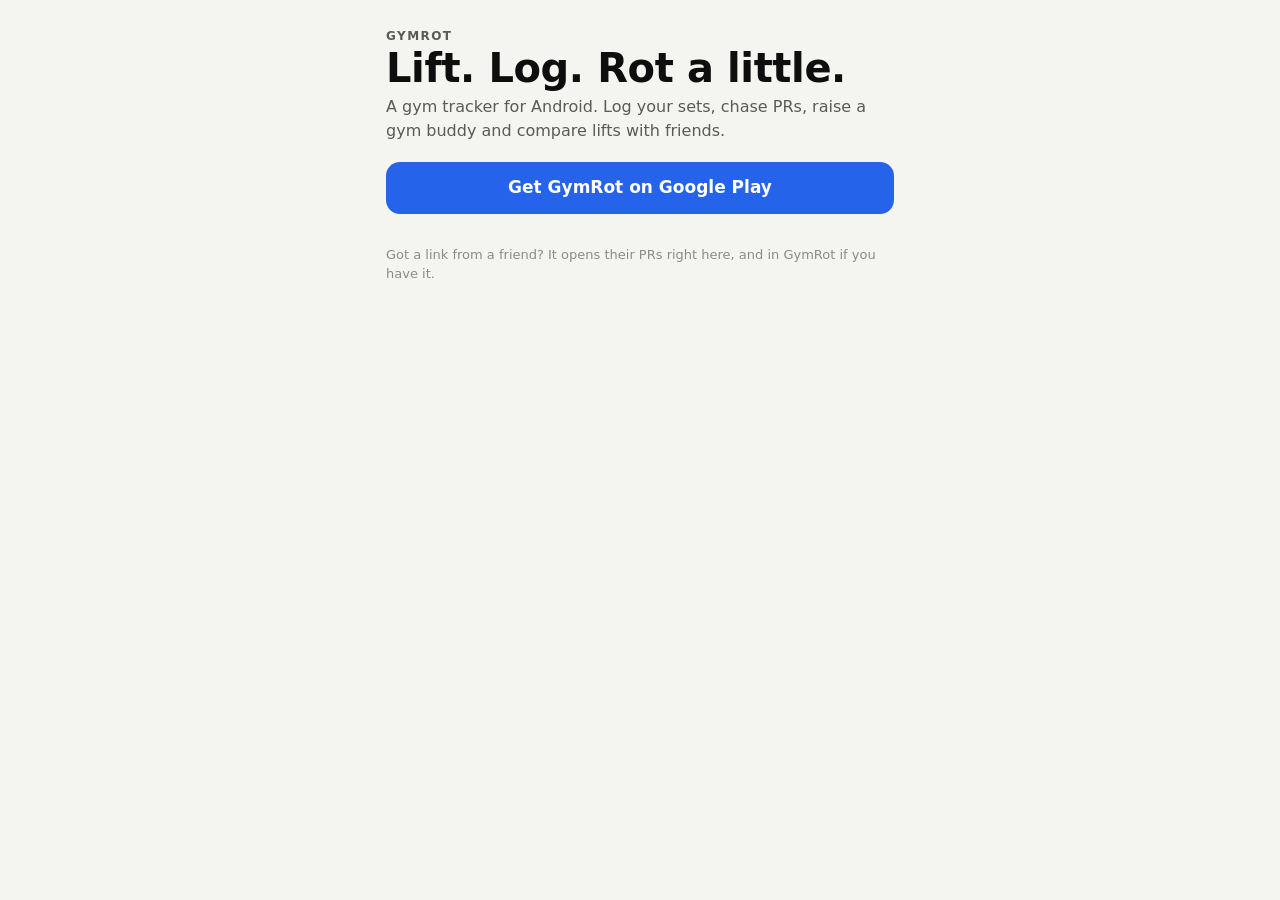
==== index.html @ f3f530c4 "Serve the site from the repo root" ====
<!doctype html>
<html lang="en">
<head>
  <meta charset="utf-8">
  <meta name="viewport" content="width=device-width, initial-scale=1">
  <title>GymRot</title>
  <meta name="description" content="A gym tracker for Android. Log workouts, chase PRs and compare them with friends.">
  <meta name="theme-color" content="#F4F4F0" media="(prefers-color-scheme: light)">
  <meta name="theme-color" content="#0A0A0A" media="(prefers-color-scheme: dark)">
  <link rel="stylesheet" href="c/style.css">
</head>
<body>
<main>
  <div class="kicker">GymRot</div>
  <h1 class="cond">Lift. Log. Rot a little.</h1>
  <p>A gym tracker for Android. Log your sets, chase PRs, raise a gym buddy and compare lifts with friends.</p>
  <div class="actions">
    <a class="button primary cond" href="https://play.google.com/store/apps/details?id=com.gymrot.app">Get GymRot on Google Play</a>
  </div>
  <footer>Got a link from a friend? It opens their PRs right here, and in GymRot if you have it.</footer>
</main>
</body>
</html>
---- c/style.css ----
/* Same tokens as the app: res/values/colors.xml (light) and res/values-night/colors.xml (dark). */
:root {
  --bg: #F4F4F0;
  --surface: #FFFFFF;
  --surface-2: #ECECE7;
  --line: #E4E4DE;
  --ink: #0E0E0E;
  --ink-2: #5A5A56;
  --ink-3: #8C8C86;
  --accent: #2563EB;
  --on-accent: #FFFFFF;
  --accent-text: #1D4ED8;
  color-scheme: light;
}

@media (prefers-color-scheme: dark) {
  :root {
    --bg: #0A0A0A;
    --surface: #161616;
    --surface-2: #212121;
    --line: #242424;
    --ink: #F2F2EE;
    --ink-2: #A1A19B;
    --ink-3: #6E6E69;
    --accent: #D4FF3A;
    --on-accent: #0E0E0E;
    --accent-text: #D4FF3A;
    color-scheme: dark;
  }
}

* { box-sizing: border-box; }

body {
  margin: 0;
  background: var(--bg);
  color: var(--ink);
  font: 16px/1.45 Roboto, system-ui, -apple-system, "Segoe UI", sans-serif;
  -webkit-text-size-adjust: 100%;
}

main {
  max-width: 540px;
  margin: 0 auto;
  padding: 28px 16px 40px;
}

.cond {
  font-family: sans-serif-condensed, "Roboto Condensed", "Arial Narrow", system-ui, sans-serif;
  font-weight: 700;
}

.kicker {
  font-size: 12px;
  font-weight: 700;
  letter-spacing: .12em;
  text-transform: uppercase;
  color: var(--ink-2);
}

h1 {
  margin: 2px 0 6px;
  font-size: 40px;
  line-height: 1.05;
  letter-spacing: -.01em;
  overflow-wrap: anywhere;
}

h2 {
  margin: 28px 0 6px;
  font-size: 24px;
  line-height: 1.2;
}

p { margin: 0 0 12px; color: var(--ink-2); }

.meta { color: var(--ink-3); font-size: 14px; }

.tag {
  display: inline-block;
  margin-top: 10px;
  padding: 3px 10px;
  border-radius: 8px;
  background: var(--surface-2);
  color: var(--ink);
  font-size: 14px;
}

.actions { display: flex; flex-wrap: wrap; gap: 10px; margin: 20px 0 4px; }

.button {
  flex: 1 1 200px;
  display: flex;
  align-items: center;
  justify-content: center;
  min-height: 52px;
  padding: 0 18px;
  border-radius: 14px;
  background: var(--surface-2);
  color: var(--ink);
  font-size: 17px;
  text-decoration: none;
}

.button.primary { background: var(--accent); color: var(--on-accent); }
.button:active { transform: scale(.98); }

.card {
  background: var(--surface);
  border-radius: 18px;
  padding: 4px 16px;
}

.row {
  display: flex;
  align-items: center;
  gap: 12px;
  min-height: 60px;
  padding: 10px 0;
  border-top: 1px solid var(--line);
}

.row:first-child { border-top: 0; }
.row .what { flex: 1; min-width: 0; }
.row .name { font-weight: 700; overflow-wrap: anywhere; }
.row .sub { color: var(--ink-3); font-size: 14px; }
.row .value { font-size: 20px; font-variant-numeric: tabular-nums; white-space: nowrap; text-align: right; }

.head { display: flex; align-items: flex-end; justify-content: space-between; gap: 12px; }

.units {
  display: inline-flex;
  padding: 3px;
  border-radius: 12px;
  background: var(--surface-2);
}

.units button {
  min-width: 52px;
  min-height: 36px;
  border: 0;
  border-radius: 9px;
  background: transparent;
  color: var(--ink-2);
  font-size: 15px;
  cursor: pointer;
}

.units button[aria-pressed="true"] { background: var(--surface); color: var(--ink); }

.notice {
  background: var(--surface);
  border-radius: 18px;
  padding: 18px 16px;
  margin-top: 16px;
}

.notice p:last-child { margin-bottom: 0; }

footer {
  margin-top: 32px;
  color: var(--ink-3);
  font-size: 13px;
}

a { color: var(--accent-text); }
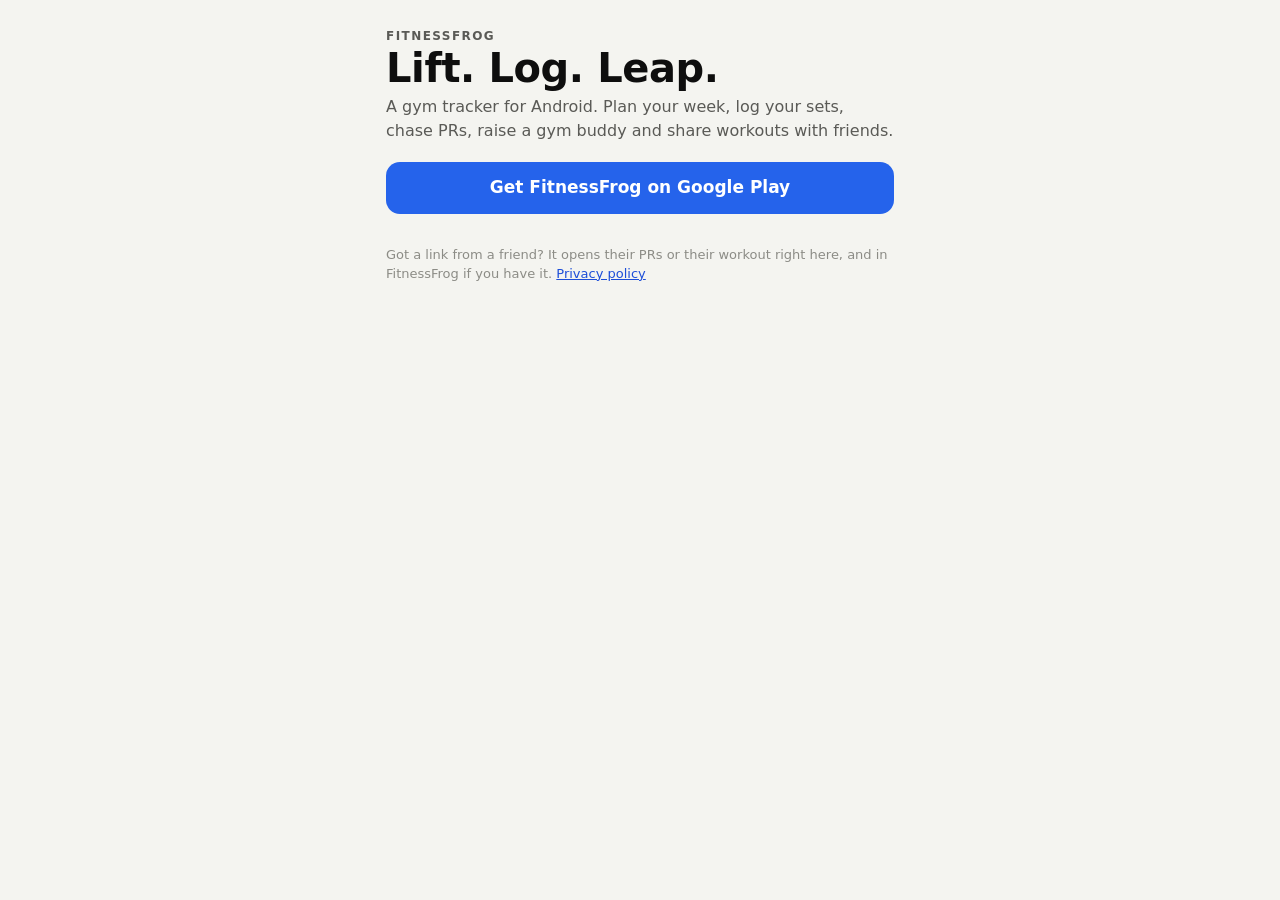
==== commit 7e7de24b: "FitnessFrog rename, home page and privacy policy" ====
--- a/index.html
+++ b/index.html
@@ -3,21 +3,21 @@
 <head>
   <meta charset="utf-8">
   <meta name="viewport" content="width=device-width, initial-scale=1">
-  <title>GymRot</title>
-  <meta name="description" content="A gym tracker for Android. Log workouts, chase PRs and compare them with friends.">
+  <title>FitnessFrog</title>
+  <meta name="description" content="A gym tracker for Android. Plan your week, log your sets, chase PRs and share workouts with friends.">
   <meta name="theme-color" content="#F4F4F0" media="(prefers-color-scheme: light)">
   <meta name="theme-color" content="#0A0A0A" media="(prefers-color-scheme: dark)">
   <link rel="stylesheet" href="c/style.css">
 </head>
 <body>
 <main>
-  <div class="kicker">GymRot</div>
-  <h1 class="cond">Lift. Log. Rot a little.</h1>
-  <p>A gym tracker for Android. Log your sets, chase PRs, raise a gym buddy and compare lifts with friends.</p>
+  <div class="kicker">FitnessFrog</div>
+  <h1 class="cond">Lift. Log. Leap.</h1>
+  <p>A gym tracker for Android. Plan your week, log your sets, chase PRs, raise a gym buddy and share workouts with friends.</p>
   <div class="actions">
-    <a class="button primary cond" href="https://play.google.com/store/apps/details?id=com.gymrot.app">Get GymRot on Google Play</a>
+    <a class="button primary cond" href="https://play.google.com/store/apps/details?id=com.fitnessfrog.app">Get FitnessFrog on Google Play</a>
   </div>
-  <footer>Got a link from a friend? It opens their PRs right here, and in GymRot if you have it.</footer>
+  <footer>Got a link from a friend? It opens their PRs or their workout right here, and in FitnessFrog if you have it. <a href="privacy/">Privacy policy</a></footer>
 </main>
 </body>
 </html>
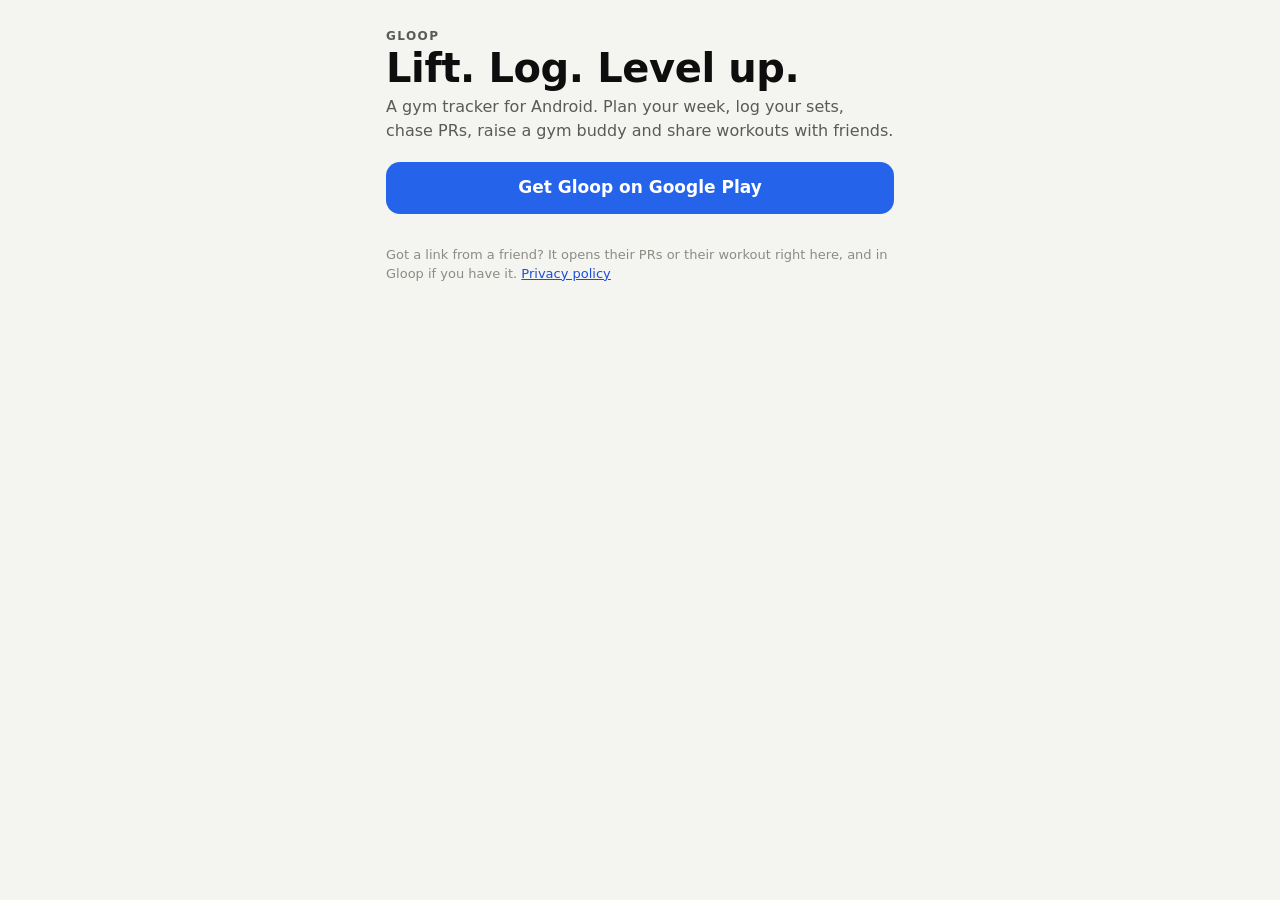
==== commit 04ebbc57: "Rename to Gloop" ====
--- a/index.html
+++ b/index.html
@@ -3,7 +3,7 @@
 <head>
   <meta charset="utf-8">
   <meta name="viewport" content="width=device-width, initial-scale=1">
-  <title>FitnessFrog</title>
+  <title>Gloop</title>
   <meta name="description" content="A gym tracker for Android. Plan your week, log your sets, chase PRs and share workouts with friends.">
   <meta name="theme-color" content="#F4F4F0" media="(prefers-color-scheme: light)">
   <meta name="theme-color" content="#0A0A0A" media="(prefers-color-scheme: dark)">
@@ -11,13 +11,13 @@
 </head>
 <body>
 <main>
-  <div class="kicker">FitnessFrog</div>
-  <h1 class="cond">Lift. Log. Leap.</h1>
+  <div class="kicker">Gloop</div>
+  <h1 class="cond">Lift. Log. Level up.</h1>
   <p>A gym tracker for Android. Plan your week, log your sets, chase PRs, raise a gym buddy and share workouts with friends.</p>
   <div class="actions">
-    <a class="button primary cond" href="https://play.google.com/store/apps/details?id=com.fitnessfrog.app">Get FitnessFrog on Google Play</a>
+    <a class="button primary cond" href="https://play.google.com/store/apps/details?id=com.fitnessfrog.app">Get Gloop on Google Play</a>
   </div>
-  <footer>Got a link from a friend? It opens their PRs or their workout right here, and in FitnessFrog if you have it. <a href="privacy/">Privacy policy</a></footer>
+  <footer>Got a link from a friend? It opens their PRs or their workout right here, and in Gloop if you have it. <a href="privacy/">Privacy policy</a></footer>
 </main>
 </body>
 </html>
